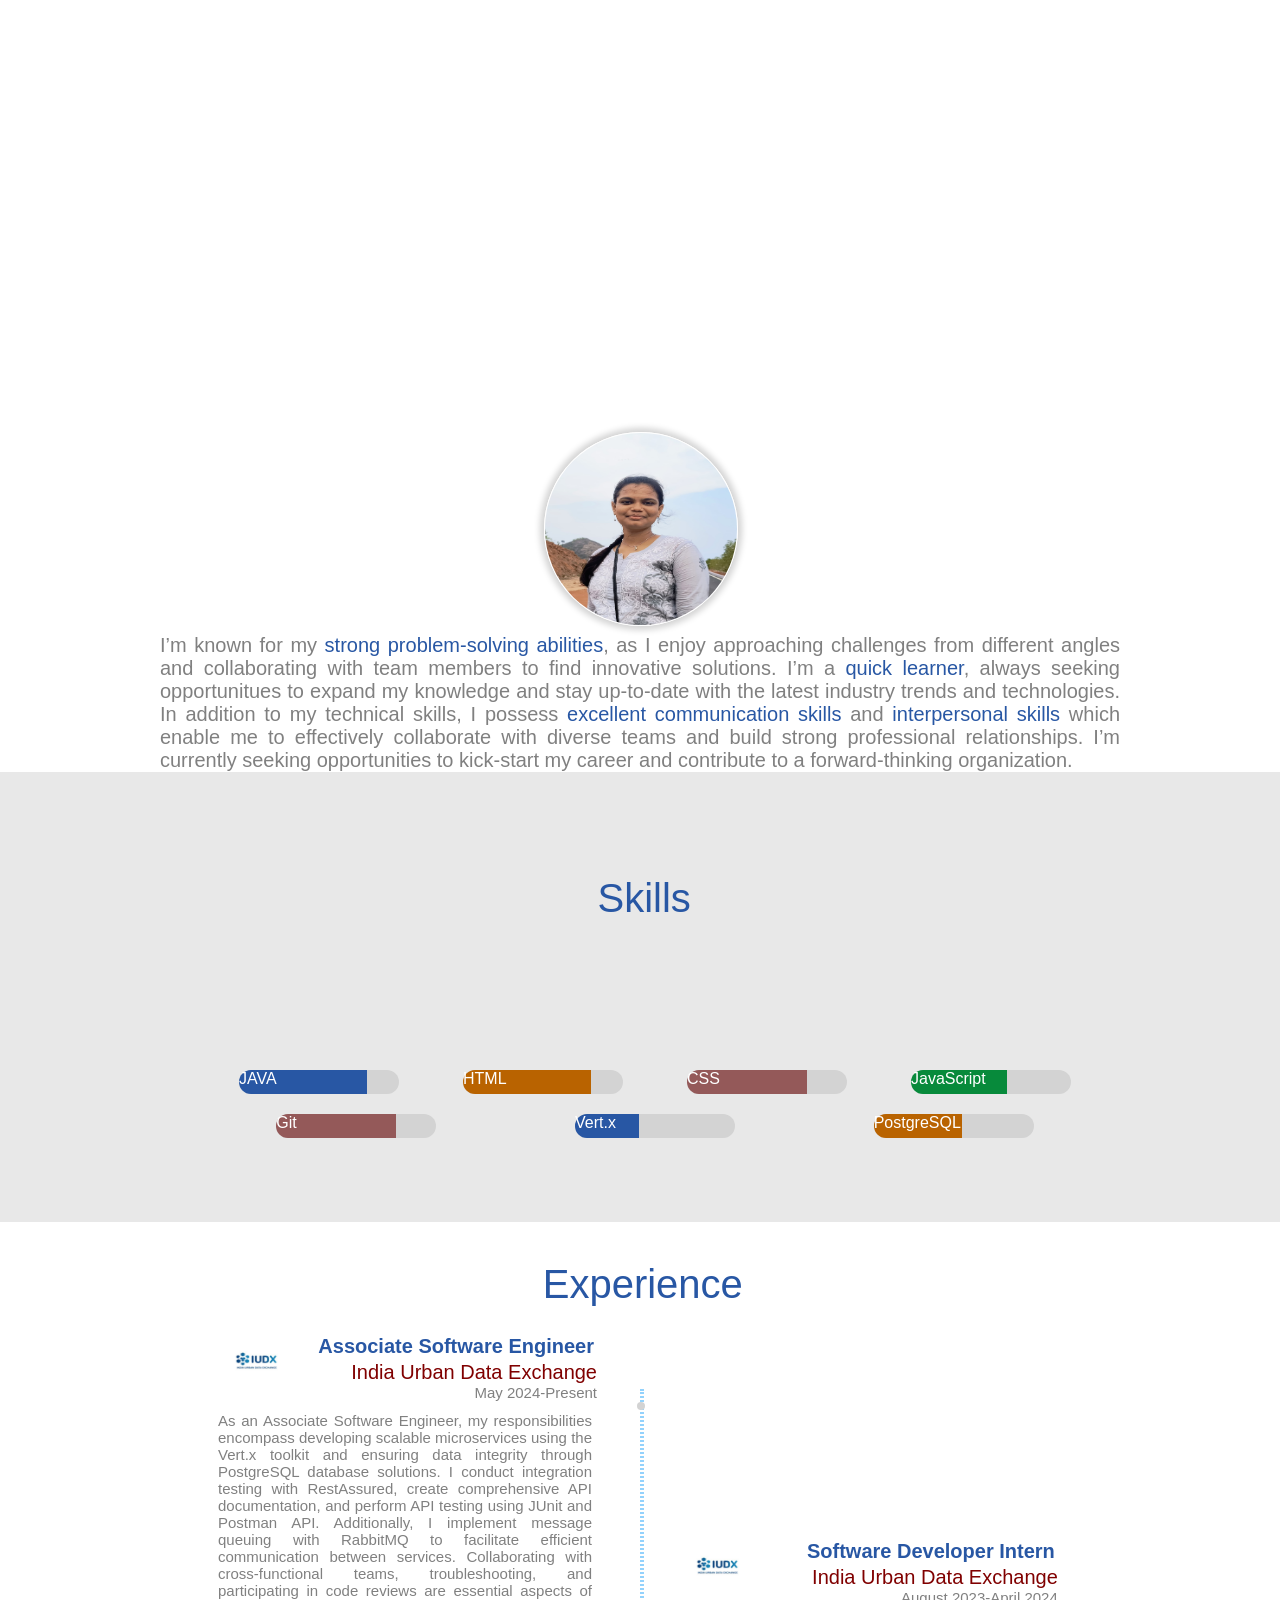
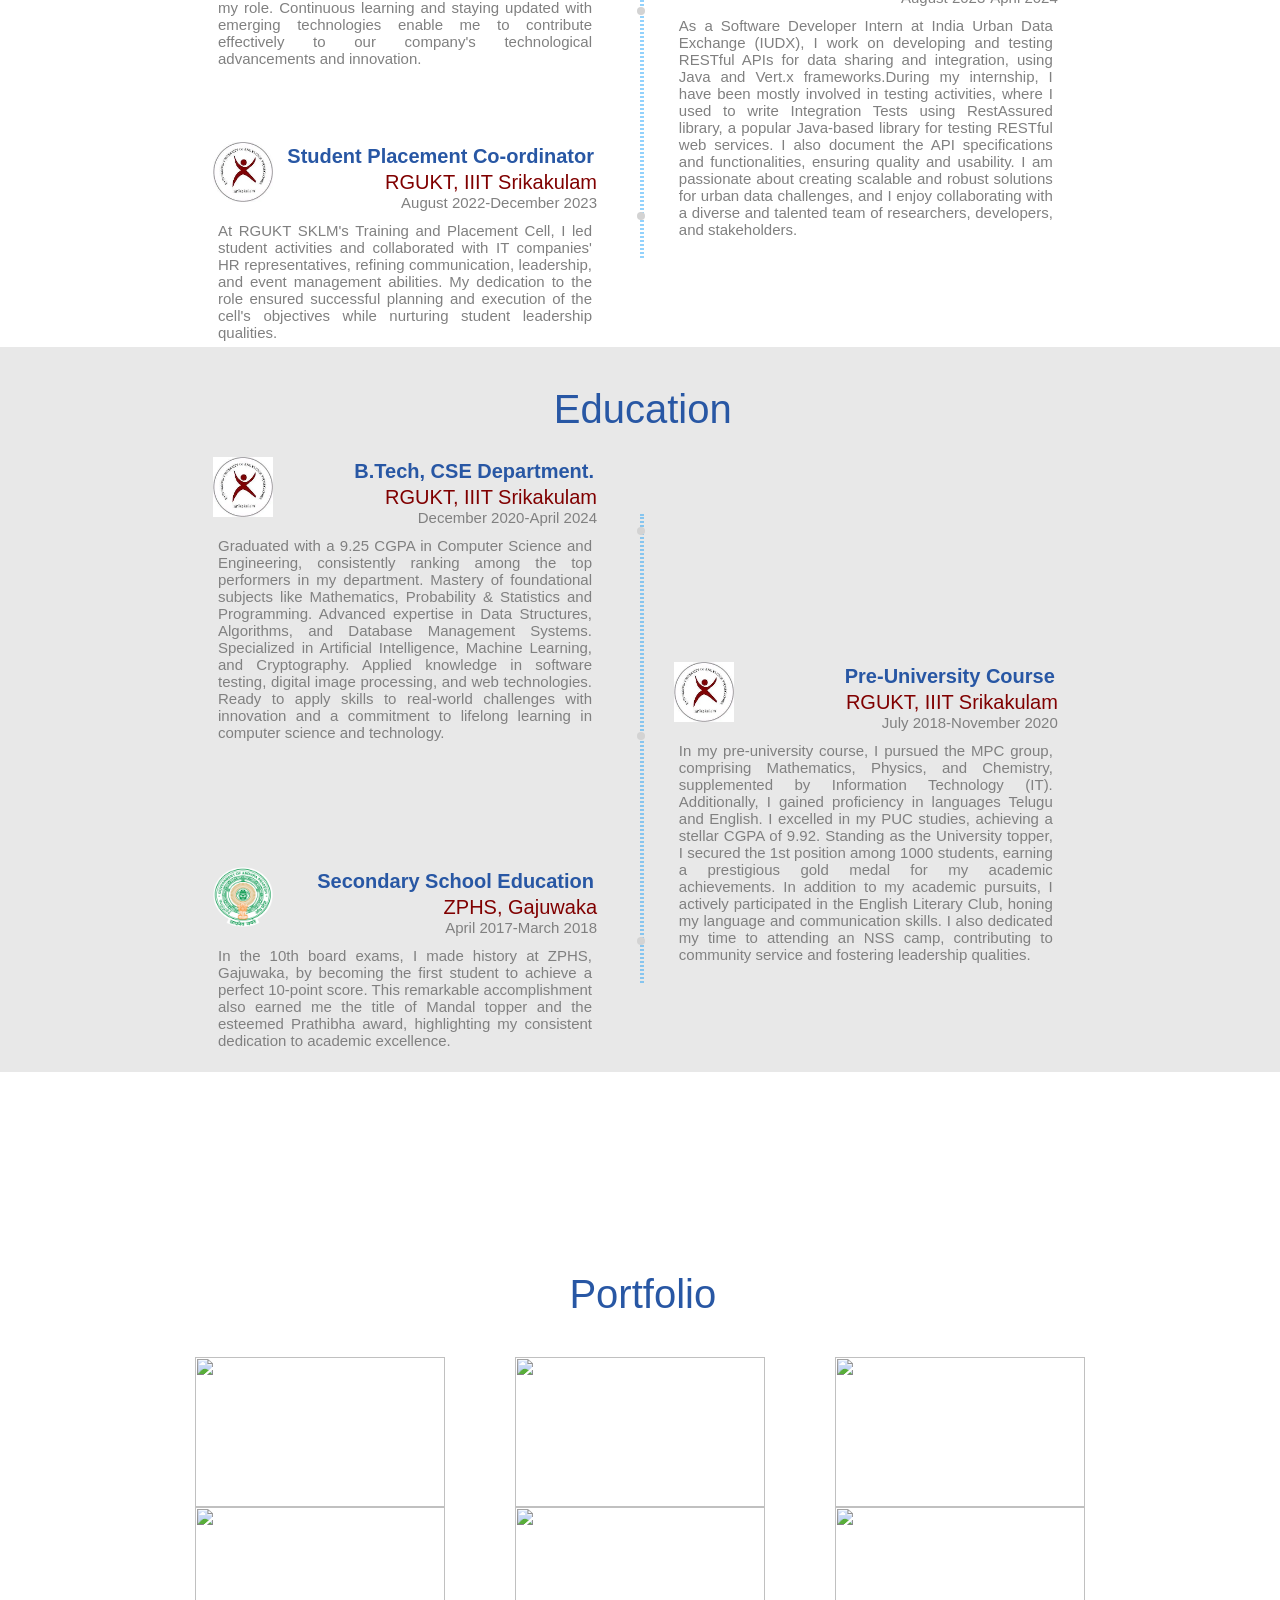
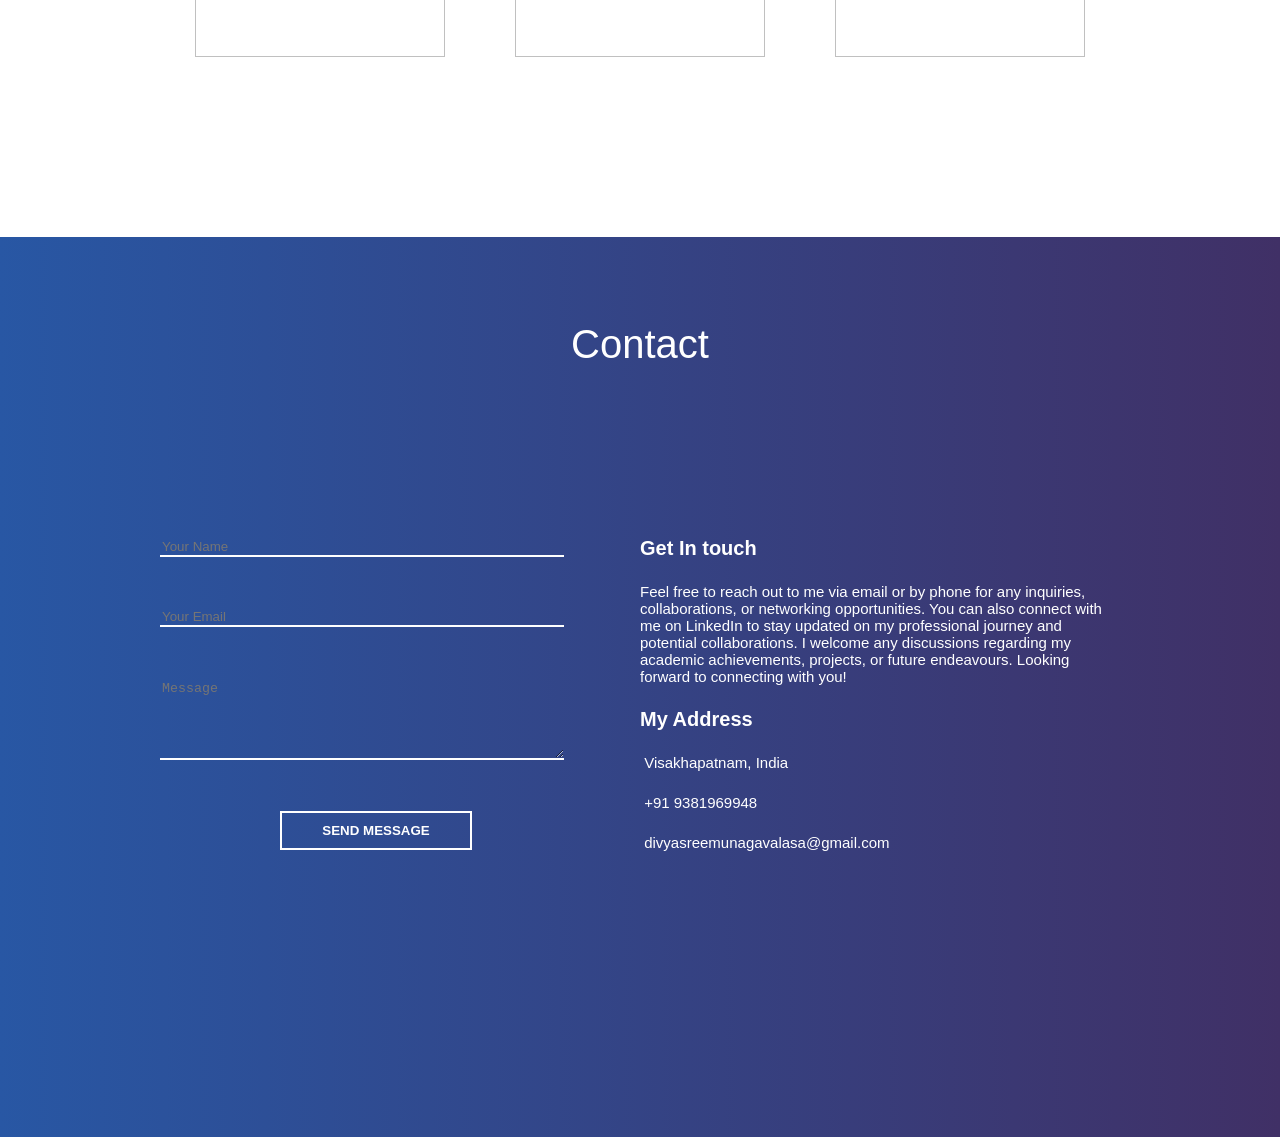
==== index.html @ c5d3ed7a "Update and rename resume.html to index.html" ====
<!DOCTYPE html>
<html>
<head>
	<meta charset="utf-8">
	<meta name="viewport" content="width=device-width, initial-scale=1">
	<title>Divya Sree Munagavalasa</title>
	<link rel="stylesheet" type="text/css" href="styles.css">
	<script src="https://kit.fontawesome.com/29ca8fa889.js" crossorigin="anonymous"></script>
</head>
<body>
	<header id="body-header">
		<nav>
			<ul class="horizontal-list text-center nav-menu">
				<li><a href="#">Home</a></li>
				<li><a href="#about">About</a></li>
				<li><a href="#skills">Skills</a></li>
				<li><a href="#experience">Experience</a></li>
				<li><a href="#education">Education</a></li>
				<li><a href="#portfolio">Portfolio</a></li>
				<li><a href="#contact">Contact</a></li>
			</ul>
			<div id="social-container">
				<div id="my-name" class="text-center">
					<h1>Divya Sree Munagavalasa</h1>
				</div>
				<div id="social-section">
					<ul class="horizontal-list text-center">
						<li><a href="#"> <i class="fa-brands fa-linkedin"></i></a> </li>
						<li><a href="#"> <i class="fa-brands fa-stack-overflow"></i></a> </li>
						<li><a href="#"> <i class="fa-brands fa-google-plus-g"></i></a> </li>
						<li><a href="#"> <i class="fa-brands fa-facebook"></i></a> </li>
						<li><a href="#"> <i class="fa-brands fa-quora"></i></a> </li>
					<ul>
				</div>
			</div>
		</nav>
	</header>
	<main>
		<section id="about">
			<div id="my-image"><img src="Divya.jpg"> </div>
        <p>
        	I’m known for my <span>strong problem-solving abilities</span>, as I enjoy approaching challenges from different angles and collaborating with team members to find innovative solutions. I’m a <span>quick learner</span>, always seeking opportunitues to expand my knowledge and stay up-to-date with the latest industry trends and technologies. In addition to my technical skills, I possess <span>excellent communication skills</span> and <span>interpersonal skills</span> which enable me to effectively collaborate with diverse teams and build strong professional relationships. I’m currently seeking opportunities to kick-start my career and contribute to a forward-thinking organization.
        </p>
		</section>

		<section id="skills">
			<h1 class="header-image">
				<span><i class="fa-solid fa-chalkboard-user"></i></span>
				<span>Skills</span>
			</h1>
			<div class="skills-set">
				<div id="first">
				<div class="skill-progress">
					<div class="eighty blue"> JAVA </div>
				</div>
				<div class="skill-progress">
					<div class="eighty orange"> HTML </div>
				</div>
				<div class="skill-progress">
					<div class="seventy-five red"> CSS </div>
				</div>
				<div class="skill-progress">
					<div class="sixty green"> JavaScript </div>
				</div>
				<div class="skill-progress">
					<div class="seventy-five red">Git</div>
				</div>
				<div class="skill-progress">
					<div class="forty blue">Vert.x</div>
				</div>
				<div class="skill-progress">
					<div class="fifty-five orange"> PostgreSQL</div>
				</div>
			</div>
			</div>

		</section>

		<section id="experience">
			<div class="header-image">
				<span><i class="fa-solid fa-briefcase"></i></span>
				<span>Experience</span>
			</div>
			<div class="timeline">
				<div class="timeline-box">
					<div class="timeline-box-content">
						<div><img src="IUDX.jpg" height="60px" width="95px"></div>
							<div class="timeline-box-content2">
								<h3 class="Designation">Associate Software Engineer</h3>
								<div class="Company">India Urban Data Exchange</div>
								<div class="Month">May 2024-Present</div>
							</div>
					</div>
					<div class="para">
						As an Associate Software Engineer, my responsibilities encompass 
						developing scalable microservices using the Vert.x toolkit and 
						ensuring data integrity through PostgreSQL database solutions. 
						I conduct integration testing with RestAssured, create 
						comprehensive API documentation, and perform API testing using 
						JUnit and Postman API. Additionally, I implement message queuing 
						with RabbitMQ to facilitate efficient communication between services. 
						Collaborating with cross-functional teams, troubleshooting, and 
						participating in code reviews are essential aspects of my role. 
						Continuous learning and staying updated with emerging technologies 
						enable me to contribute effectively to our company's 
						technological advancements and innovation.
 
					</div>
				</div>
				<div class="timeline-box">
					<div class="timeline-box-content">
						<div><img src="IUDX.jpg" height="60px" width="95px"></div>
							<div class="timeline-box-content2">
								<h3 class="Designation">Software Developer Intern</h3>
								<div class="Company">India Urban Data Exchange</div>
								<div class="Month">August 2023-April 2024</div>
							</div>
					</div>
					<div class="para">
						As a Software Developer Intern at India Urban Data Exchange (IUDX), 
						I work on developing and testing RESTful APIs for data sharing and 
						integration, using Java and Vert.x frameworks.During my internship,
						I have been mostly involved in testing activities, where I used to 
						write Integration Tests using RestAssured library, a popular 
						Java-based library for testing RESTful web services. I also 
						document the API specifications and functionalities, ensuring 
						quality and usability. I am passionate about creating scalable 
						and robust solutions for urban data challenges, and I enjoy 
						collaborating with a diverse and talented team of researchers, 
						developers, and stakeholders.
					</div>

				</div>
				<div class="timeline-box">
					<div class="timeline-box-content">
						<div><img src="rguktlogo.webp" height="60px" width="60px"></div>
							<div class="timeline-box-content2">
								<h3 class="Designation">Student Placement Co-ordinator</h3>
								<div class="Company">RGUKT, IIIT  Srikakulam</div>
								<div class="Month">August 2022-December 2023</div>
							</div>
					</div>
					<div class="para">
						At RGUKT SKLM's Training and Placement Cell, I led student activities 
						and collaborated with IT companies' HR representatives, refining 
						communication, leadership, and event management abilities. 
						My dedication to the role ensured successful planning and 
						execution of the cell's objectives while nurturing student 
						leadership qualities.
					</div>
				</div>
				<div class="timeline-divider">
					<div class="timeline-traveller">
						<i class="fa-solid fa-plane"></i>
					</div>
				</div>
			</div>

		</section>

		<section id="education">
			<div class="header-image">
				<span><i class="fa-solid fa-briefcase"></i></span>
				<span>Education</span>
			</div>
			<div class="timeline">
				<div class="timeline-box">
					<div class="timeline-box-content">
						<div><img src="rguktlogo.webp" height="60px" width="60px"></div>
							<div class="timeline-box-content2">
								<h3 class="Designation">B.Tech, CSE Department.</h3>
								<div class="Company">RGUKT, IIIT  Srikakulam</div>
								<div class="Month">December 2020-April 2024</div>
							</div>
					</div>
					<div class="para">
						Graduated with a 9.25 CGPA in Computer Science and Engineering, 
						consistently ranking among the top performers in my department. 
						Mastery of foundational subjects like Mathematics, Probability & 
						Statistics and Programming. Advanced expertise in Data Structures, 
						Algorithms, and Database Management Systems. Specialized in 
						Artificial Intelligence, Machine Learning, and Cryptography. 
						Applied knowledge in software testing, digital image processing, 
						and web technologies. Ready to apply skills to real-world challenges 
						with innovation and a commitment to lifelong learning in 
						computer science and technology.

					</div>
				</div>
				<div class="timeline-box">
					<div class="timeline-box-content">
						<div><img src="rguktlogo.webp" height="60px" width="60px"></div>
							<div class="timeline-box-content2">
								<h3 class="Designation">Pre-University Course</h3>
								<div class="Company">RGUKT, IIIT  Srikakulam</div>
								<div class="Month">July 2018-November 2020</div>
							</div>
					</div>
					<div class="para">
                        In my pre-university course, I pursued the MPC group, 
						comprising Mathematics, Physics, and Chemistry, supplemented 
						by Information Technology (IT). Additionally, I gained proficiency 
						in languages Telugu and English. I excelled in my PUC studies, achieving 
						a stellar CGPA of 9.92. Standing as the University topper, I secured 
						the 1st position among 1000 students, earning a prestigious gold medal 
						for my academic achievements. In addition to my academic pursuits, 
						I actively participated in the English Literary Club, honing my 
						language and communication skills. I also dedicated my time to 
						attending an NSS camp, contributing to community service 
						and fostering leadership qualities.
					</div>

				</div>
				<div class="timeline-box">
					<div class="timeline-box-content">
						<div><img src="Emblem_of_Andhra_Pradesh_.png" height="60px" width="60px"></div>
							<div class="timeline-box-content2">
								<h3 class="Designation">Secondary School Education</h3>
								<div class="Company">ZPHS, Gajuwaka</div>
								<div class="Month">April 2017-March 2018</div>
							</div>
					</div>
					<div class="para">
						In the 10th board exams, I made history at ZPHS, Gajuwaka, 
						by becoming the first student to achieve a perfect 10-point score. 
						This remarkable accomplishment also earned me the title of Mandal topper 
						and the esteemed Prathibha award, highlighting my consistent dedication 
						to academic excellence.
					</div>
				</div>
				<div class="timeline-divider">
					<div class="timeline-traveller">
						<i class="fa-solid fa-car-side"></i>
					</div>
				</div>
			</div>

		</section>

		<section id="portfolio">
			<div class="header-image">
				<span><i class="fa-solid fa-list"></i></span>
				<span>Portfolio</span>
			</div>
			<div id="portfolio-images">
				<span><img src="https://ninjasfiles.s3.amazonaws.com/asset_0000000000000025_1550237330_codezen_2.png" height=150px width=250px></span>
				<span><img src="https://ninjasfiles.s3.amazonaws.com/asset_0000000000000025_1550237330_codezen_2.png" height=150px width=250px></span>
				<span><img src="https://ninjasfiles.s3.amazonaws.com/asset_0000000000000025_1550237330_codezen_2.png" height=150px width=250px></span>
				<span><img src="https://ninjasfiles.s3.amazonaws.com/asset_0000000000000024_1550237299_codezen.png" height=150px width=250px></span>
				<span><img src="https://ninjasfiles.s3.amazonaws.com/asset_0000000000000024_1550237299_codezen.png" height=150px width=250px></span>
				<span><img src="https://ninjasfiles.s3.amazonaws.com/asset_0000000000000024_1550237299_codezen.png" height=150px width=250px></span>
			</div>
		</section>

		<section id="contact">
			<div class="header-image1">
				<span><i class="fa-solid fa-list"></i></span>
				<span>Contact</span>
			</div>
			<div id="second-block">
			<div id="form">
				<input type="text" placeholder="Your Name"></input><br><br>
				<input type="text" placeholder="Your Email"></input><br><br>
				<textarea rows=5 cols=52 placeholder="Message"></textarea><br><br>
				<button type="submit" id="submit-button">SEND MESSAGE</button>
			</div>
			<div id="form-content">
				<div class="form-content-header">Get In touch</div>
				<br>
				<div class=form-content-para>Feel free to reach out to me via email or by phone for any inquiries, 
					collaborations, or networking opportunities. You can also connect with me on LinkedIn to 
					stay updated on my professional journey and potential collaborations. I welcome any 
					discussions regarding my academic achievements, projects, or future endeavours. 
					Looking forward to connecting with you!</div>
				<br>
				<div class="form-content-header">My Address</div>
				<br>
				<div class="form-content-para"><i class="fa-solid fa-location-dot"></i>&nbsp;Visakhapatnam,&nbsp;India</div>
				<br>
				<div class="form-content-para"><i class="fa-solid fa-phone"></i>&nbsp;+91 9381969948</div>
				<br>
				<div class="form-content-para"><i class="fa-sharp fa-regular fa-envelope"></i>&nbsp;divyasreemunagavalasa@gmail.com</div>
			</div>
			</div>
			<div id="social-section">
					<ul class="horizontal-list text-center">
						<li><a href="#"> <i class="fa-brands fa-linkedin"></i></a> </li>
						<li><a href="#"> <i class="fa-brands fa-stack-overflow"></i></a> </li>
						<li><a href="#"> <i class="fa-brands fa-google-plus-g"></i></a> </li>
						<li><a href="#"> <i class="fa-brands fa-facebook"></i></a> </li>
						<li><a href="#"> <i class="fa-brands fa-quora"></i></a> </li>
					<ul>
				</div>
		</section>


	</main>

</body>
</html>
---- styles.css ----
body{
	margin:0px;
	font-family: sans-serif;
    font-size: 20px;
}
header{
	height:65vh;
	background-image: url(https://ninjasfiles.s3.amazonaws.com/asset_0000000000000020_1549743985_macbook_mouse.jpg);
	background-size:cover;
	background-attachment: fixed;
	background-position: center;
	opacity:0.8;
/*	background-color: blue;*/
}
.horizontal-list{
	list-style: none;
	padding-left:0px;
	margin:0px;
}
.horizontal-list li{
	display: inline-block;
	margin: 0px 8px 8px 0px;
	font-size: 20px;
}
.horizontal-list li a{
	color:white;
	text-decoration: none;
}
.text-center{
	text-align: center;
}
.horizontal-list li a:hover{
	color:light-grey;
}
#my-name{
	font-size: 2rem;
	color:white;
	position:relative;
	bottom:-15px;
}
#social-container{
	margin-top:20vh;
}
#social-section{
	position:relative;
	top:-30px;
}
#social-section li a i{
	padding:5px;
	border-radius:50%;
}
#social-section li a i:hover{
	box-shadow:0px 0px 6px 4px rgba(230,196,196,0.2) ;
}
.nav-menu li a:hover{
	border-bottom: 1px solid white;
}
#about{
	height:auto;
	width:100%;
	position:relative;
/*	background-color:red;*/
}
#my-image{
	height:12rem;
	width:12rem;
	margin:auto;
	margin-top:-17vh;
}
#my-image img{
	height:100%;
	width:100%;
	border-radius: 50%;
	box-shadow:0px 0px 6px 4px lightgrey ;
	border:1px solid white;
}
#about p span {
    color: #2857a4;
  }
#about p{
    width:75%;
 	margin:auto;
    text-align:justify;
    color:grey;
	margin-top:10px;
}
/*#skills{
	background-color: orange;
	height:40vh;
	width:100%;
	margin-top: 10px;
}*/
#skills{
	height:50vh;
}
section{
	width:100%;
	display:flex;
	height:76vh;
	flex-direction: column;
	align-items:center;
	justify-content: space-around;
/*	justify-content:space-between;*/
/*	border:1px solid red;*/
}
section:nth-child(2n){
	background-color:rgb(232,232,232);
}
section:nth-child(2n+1){
	background-color: white;
}
.header-image{
	width:auto;
	margin:10px auto;
	padding:20px 10px 10px;
	font-weight: 400;

}
.header-image span{
	font-size:40px;
	color:#2857a4;
	margin-right:0.5rem;
	padding-top:10px;
	display: inline-block;
}
.skills{
	display:flex;
	flex-wrap:wrap;
/*	border:1px solid darkblue;*/
	align-items: center;
	justify-content: space-between;
}
.skills-set{
	width:70%;
	display: flex;
	flex-wrap: wrap;
	/*justify-content:center;
	align-items:center;*/
}
.skill-progress{
	height:1.5rem;
	width: 10rem;
	background-color: lightgrey;
	border-radius: 0.8rem;
	color:white;
	font-size:1rem;
	margin-left: 30px;
	margin-bottom:20px;
}
.blue{
	background-color: #2857a4;
}
.orange{
	background-color: rgb(185,99,0);
}
.red{
	background-color: rgb(148,89,89);
}
.green{
	background-color: rgb(7,138,59);
}

}
.eighty{
	width:80%;
	height:inherit;
	border-bottom-left-radius: 15px;
	border-top-left-radius: 15px;
}
.eighty{
	width:80%;
	height:inherit;
	border-bottom-left-radius: 15px;
	border-top-left-radius: 15px;
}
.seventy-five{
	width:75%;
	height:inherit;
	border-bottom-left-radius: 15px;
	border-top-left-radius: 15px;
}
.sixty{
	width:60%;
	height:inherit;
	border-bottom-left-radius: 15px;
	border-top-left-radius: 15px;
}
.forty{
	width:40%;
	height:inherit;
	border-bottom-left-radius: 15px;
	border-top-left-radius: 15px;
}
.fifty-five{
	width:55%;
	height:inherit;
	border-bottom-left-radius: 15px;
	border-top-left-radius: 15px;
}
#first{
	display: flex;
	flex-wrap:wrap;
	align-items: center;
	justify-content: space-around;
	width:100%;
}
/*#second{
	display: flex;
	flex-wrap:wrap;
	align-items: center;
	justify-content: center ;
	width:100%;
}*/
#portfolio{
	height: 85vh;
	display: flex;
	flex-direction: column;
	flex-wrap:wrap;
	align-items: center;
	justify-content: center;
}
#portfolio-images{
	display:flex;
	flex-wrap:wrap;
	align-items: center;
	justify-content: space-around;
	width:75%;
	padding: 20px;
}
#portfolio-images span img{
	display:block;
}
#contact{
	height:100vh;
	width:100%
	border:1px solid black;
	background-image: linear-gradient(90deg,#2857a4,#403066);

}
.header-image1 span{
	color:white;
	font-size:40px;
	margin-right:0.5rem;
}
#form input{
	width:400px;
	background:none;
	border: none;
	border-bottom:2px solid white;
	user-select: none;
}
#form textarea{
	background:none;
	border: none;
	border-bottom:2px solid white;
	width:400px;
}
#form{
/*	border:1px solid black;*/
	display: flex;
	align-content: center;
	justify-content: space-around;
	flex-direction: column;
	width:50%;
}
#submit-button{
	width: 40%;
	margin-left:25%;
	border:2px solid white;
	background:none;
	color:white;
	padding:10px;
	font-weight:bold;
	cursor: pointer;
}
#form-content{
	width:50%;
}
#second-block{
	display: flex;
	flex-direction: row;
	width:75%;
}
.form-content-header{
	color:white;
	font-weight:bold;
}
.form-content-para{
	font-size: 15px;
	color: white;
}
#experience{
	height: auto;
}
.timeline{
	position:relative;
	width:75%;
}
.timeline-box{
	position:relative;
	width:40%;
	height:200px;
	left:5%;
	margin:5px;
}
.timeline-box:nth-child(2n){
	left:53%;
}
.timeline-box:nth-child(2n+1)::after{
	content:'';
	border-radius:50%;
	width:0.5rem;
	height:0.5rem;
	background-color: lightgrey;
	position: absolute;
	top:35%;
	right:-12.5%;
	z-index: 1;

}
.timeline-box:nth-child(2n)::after{
	content:'';
	border-radius:50%;
	width:0.5rem;
	height:0.5rem;
	background-color: lightgrey;
	position: absolute;
	top:35%;
	left:-9.5%;
	z-index: 1;

}
.timeline-divider{
	position: absolute;
	height:75%;
	width:0px;
	border:2px dotted #0096fa6b;
	top:10%;
	left:50%;
}
.timeline-traveller{
	position: sticky;
	top:10%;
	transform: rotate(90deg);
	color:#2857a4;
	z-index: 2;
}
.timeline-box-content{
	display: flex;
	justify-content: space-between;
	height:75px;

}
.timeline-box-content2{
	display: flex;
	flex-direction: column;
	flex-wrap: wrap;
	align-items: flex-end;
	height:100%;
}
.Designation{
	color:#2857a4;
	font-size: 20px;
	margin:3px;
}
.Company{
	color:maroon;
	font-size: 20px;
}
.Month{
	color:grey;
	font-size:15px;
}
.para{
	font-size:15px;
	margin:5px;
	color:grey;
	text-align: justify;
}
#education{
	height: auto;
}
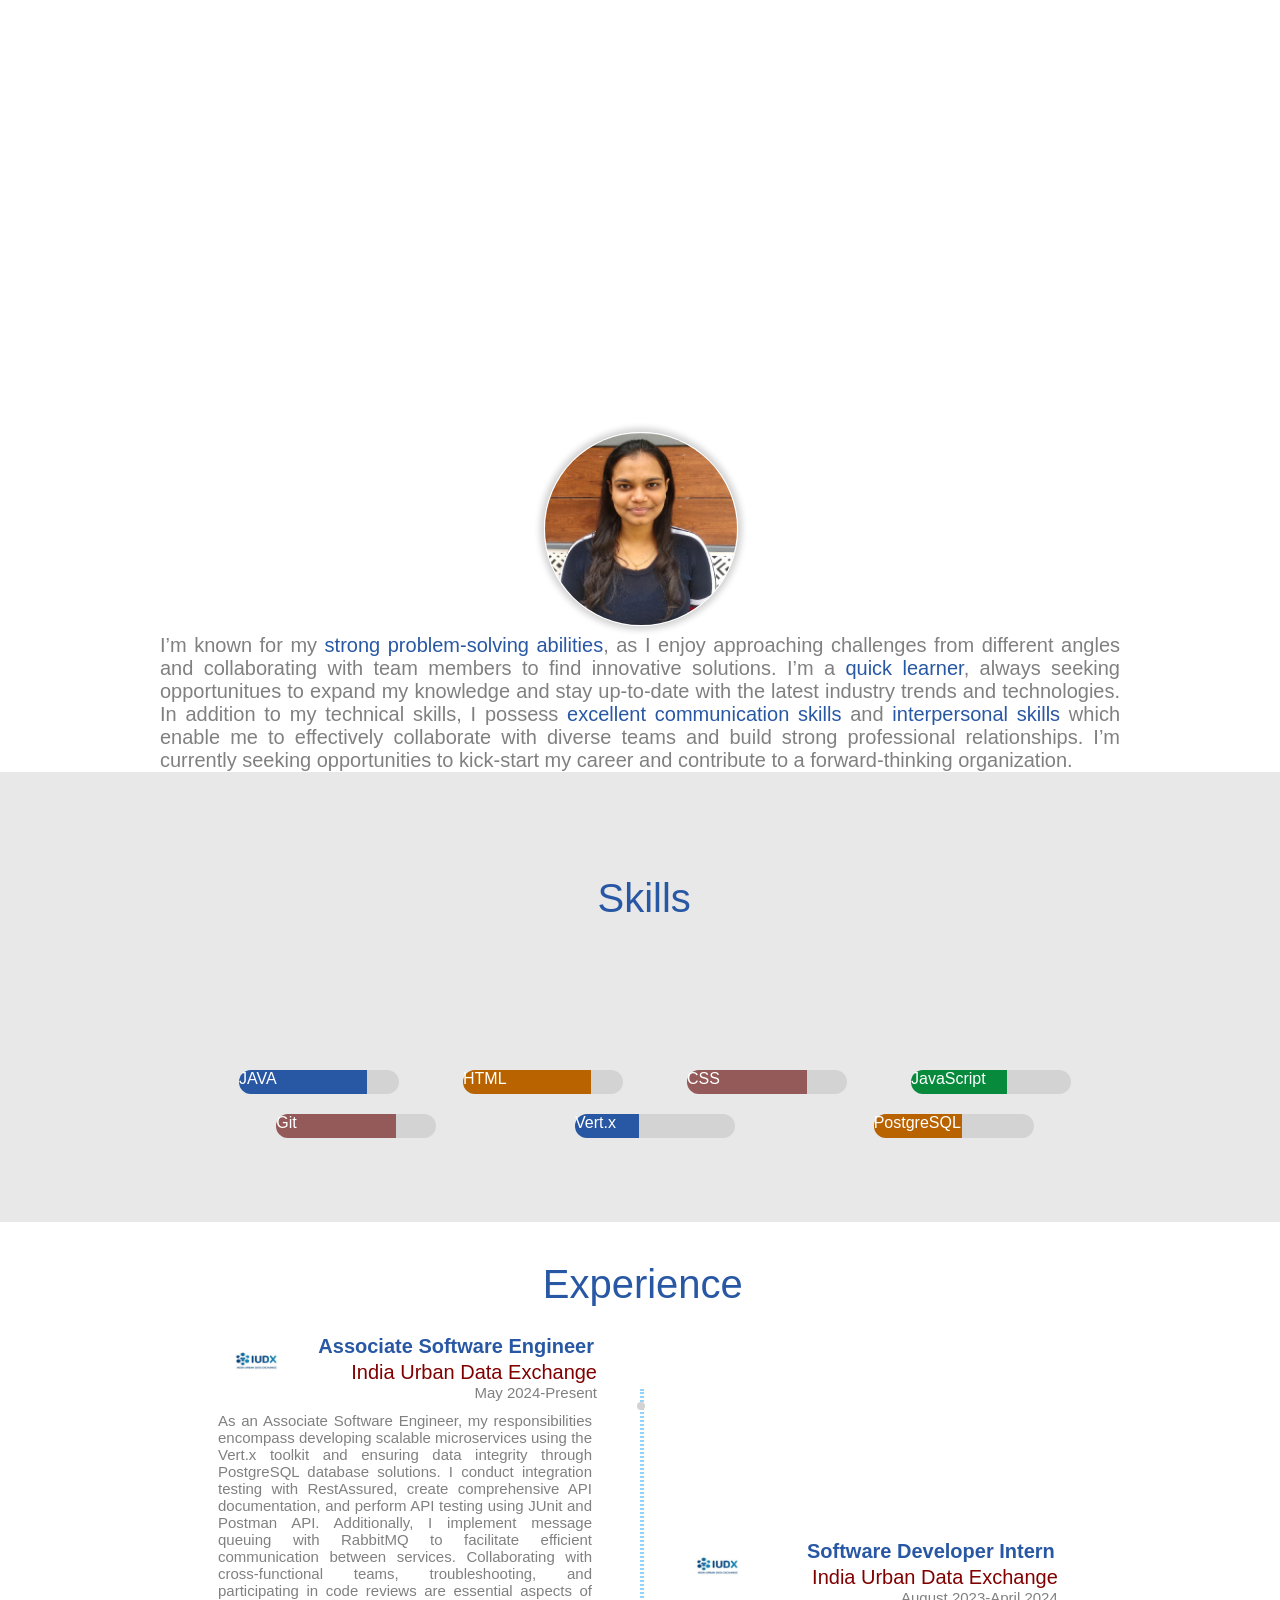
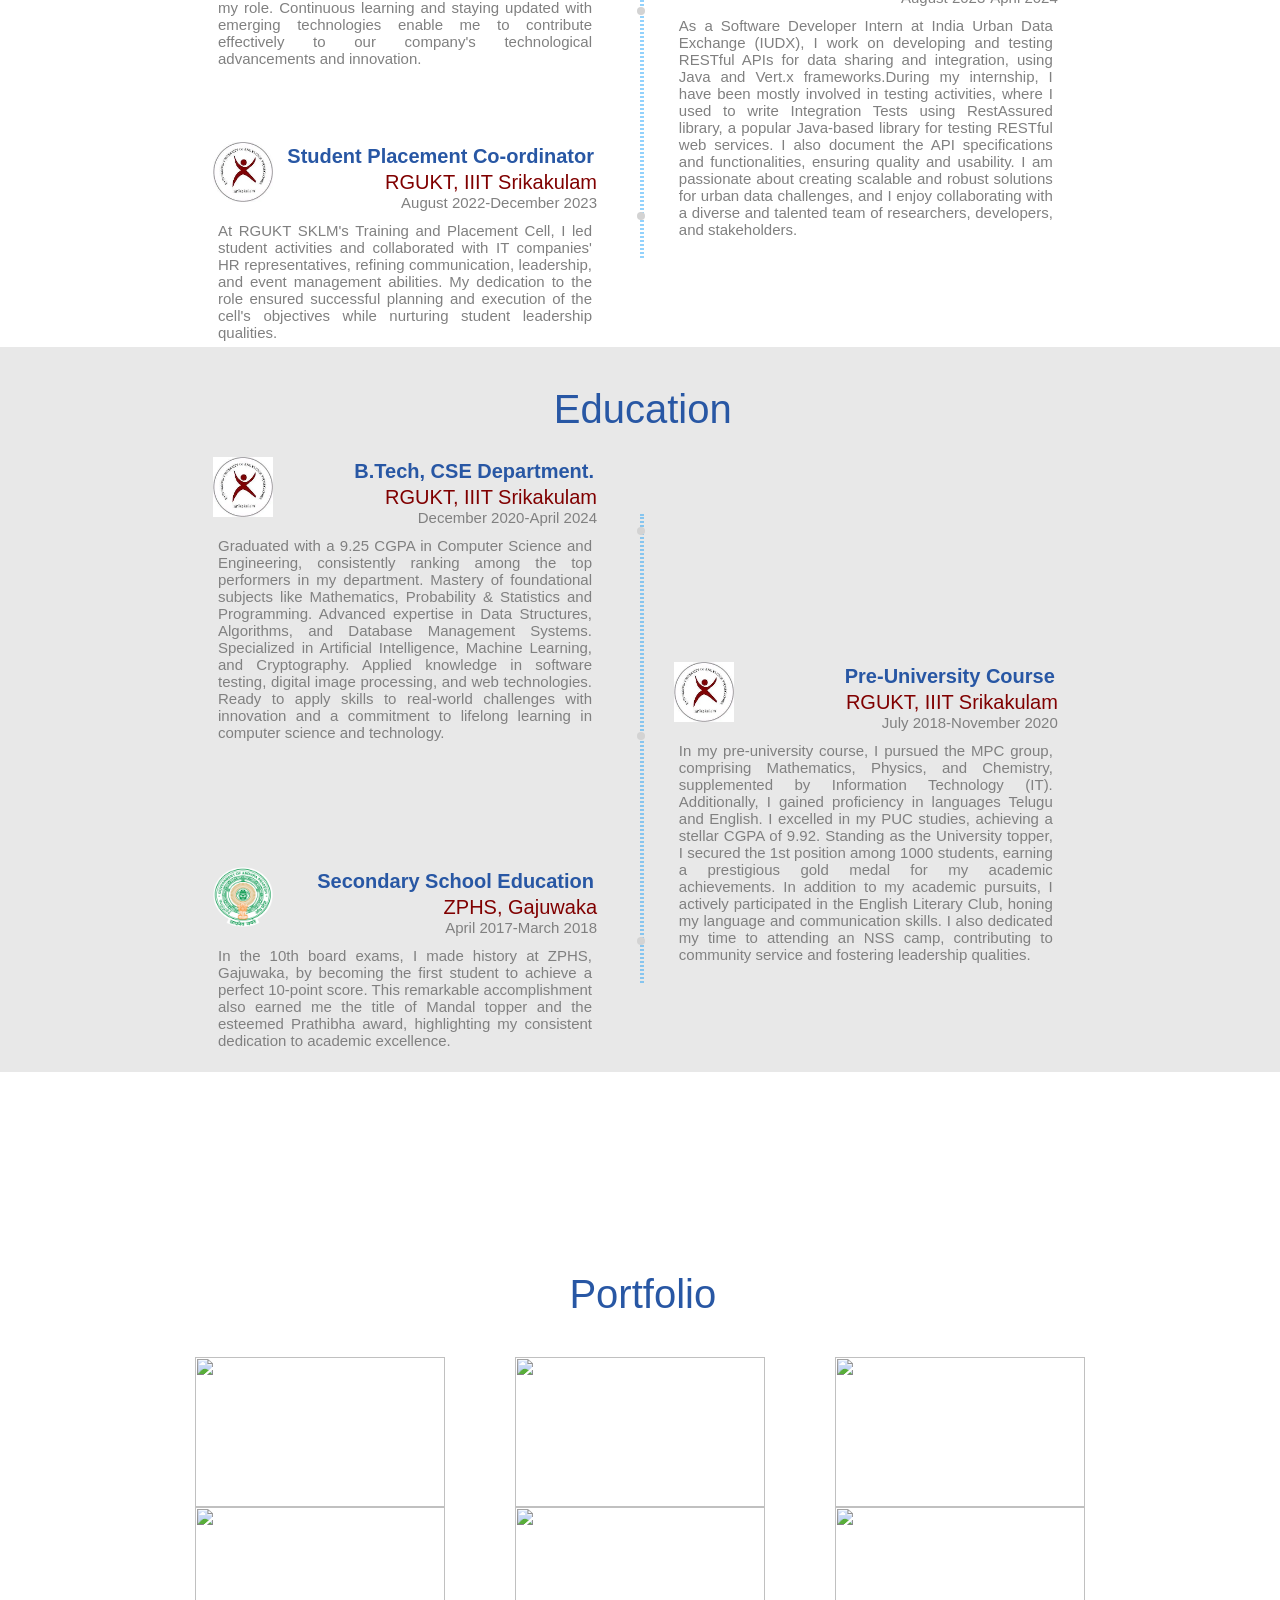
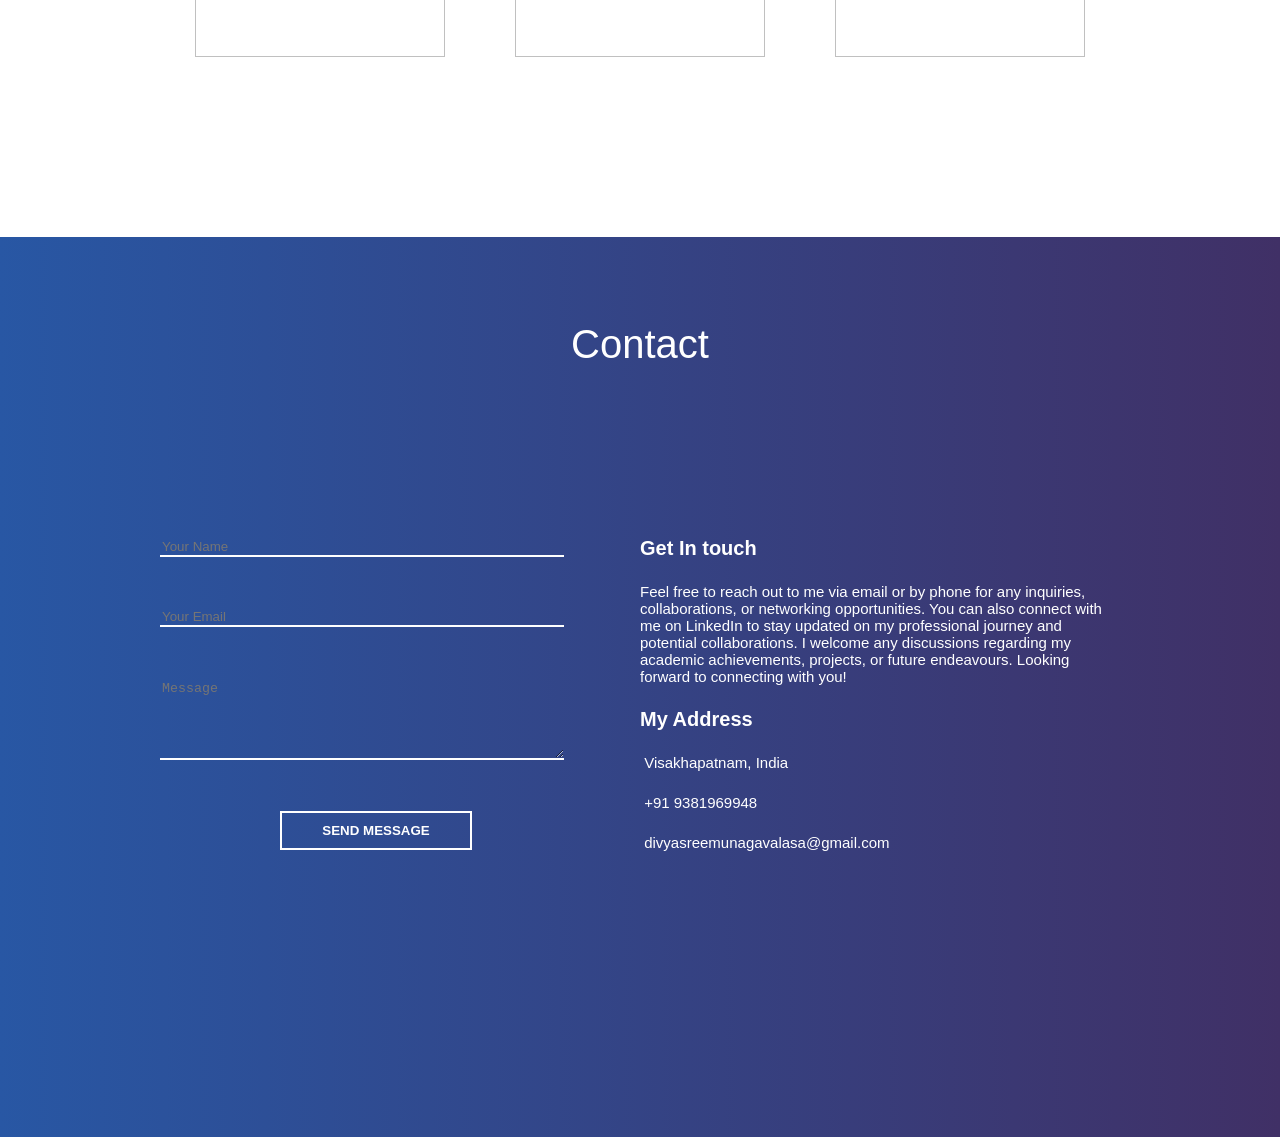
==== commit 38a935b2: "Update index.html" ====
--- a/index.html
+++ b/index.html
@@ -37,7 +37,7 @@
 	</header>
 	<main>
 		<section id="about">
-			<div id="my-image"><img src="Divya.jpg"> </div>
+			<div id="my-image"><img src="Divya.jpeg"> </div>
         <p>
         	I’m known for my <span>strong problem-solving abilities</span>, as I enjoy approaching challenges from different angles and collaborating with team members to find innovative solutions. I’m a <span>quick learner</span>, always seeking opportunitues to expand my knowledge and stay up-to-date with the latest industry trends and technologies. In addition to my technical skills, I possess <span>excellent communication skills</span> and <span>interpersonal skills</span> which enable me to effectively collaborate with diverse teams and build strong professional relationships. I’m currently seeking opportunities to kick-start my career and contribute to a forward-thinking organization.
         </p>
